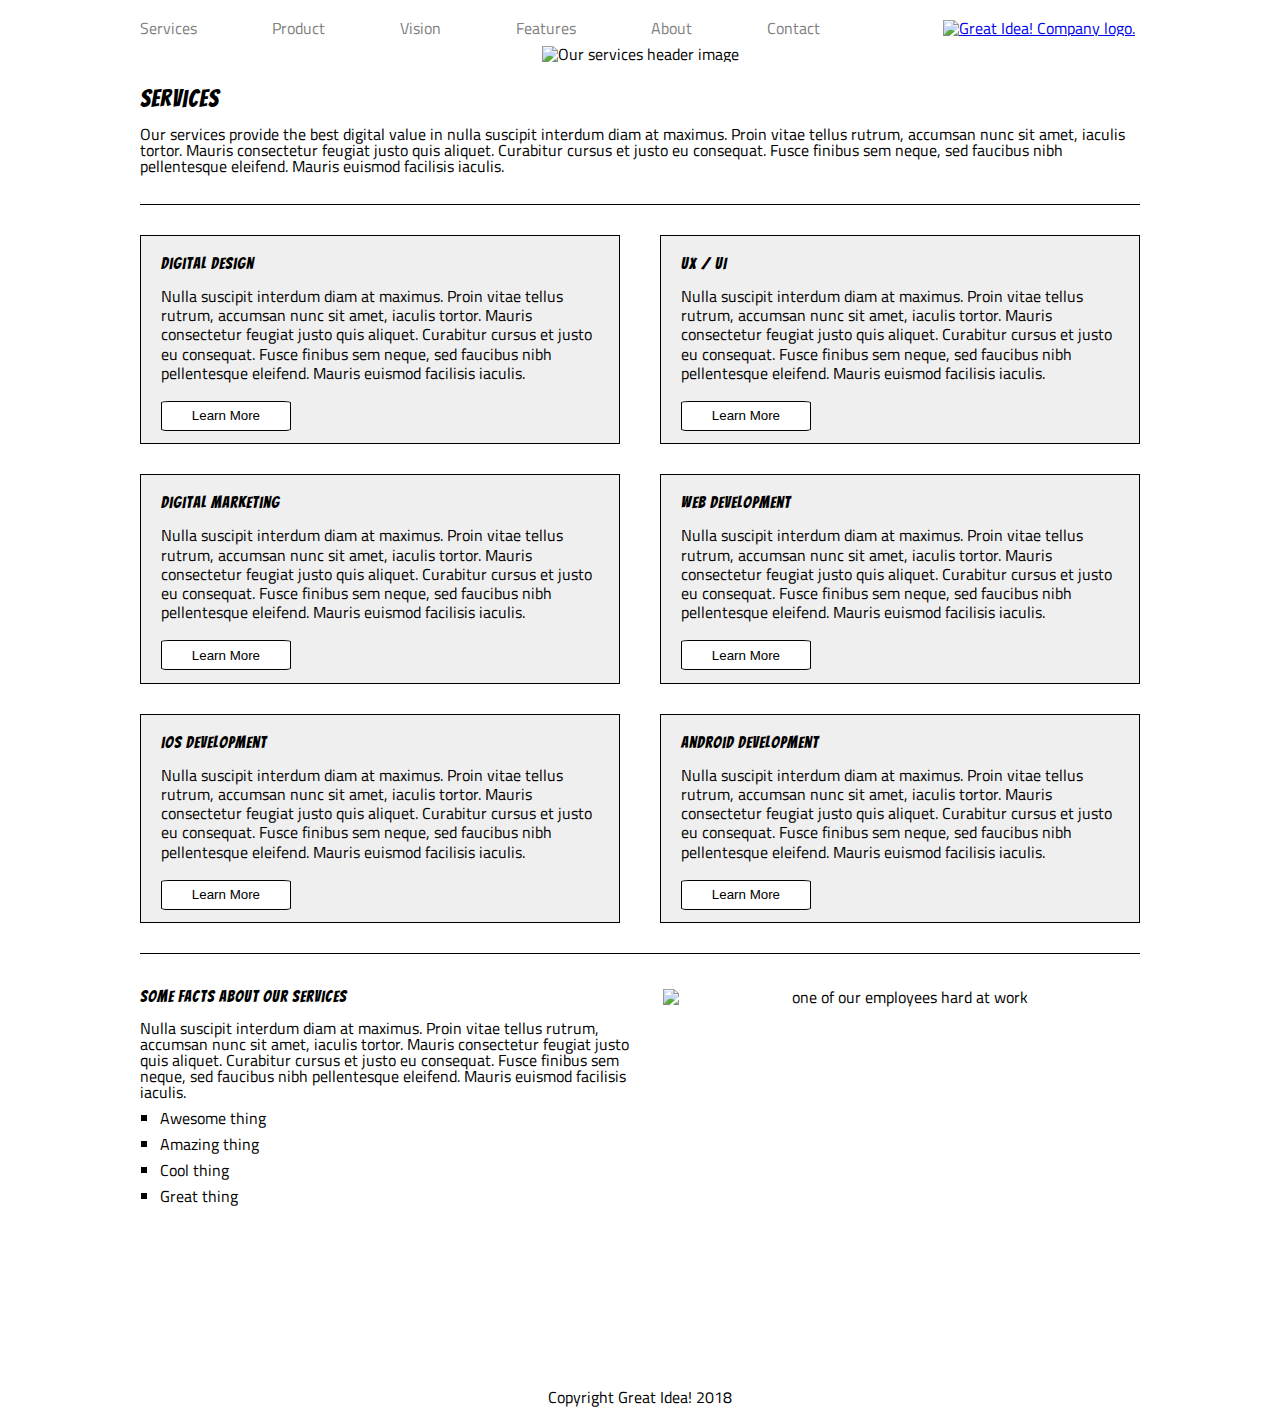
==== services.html @ 8d2d7ec7 "Added Services page and css.  Using old code, going for stretch goal with 800px and 500px media quer" ====
<!doctype html>

<html lang="en">
<head>
  <meta charset="utf-8">

  <title>Great Idea! - Services</title>

  <link href="https://fonts.googleapis.com/css?family=Bangers|Titillium+Web" rel="stylesheet">
  <link rel="stylesheet" href="css/services.css">

  <!--[if lt IE 9]>
    <script src="https://cdnjs.cloudflare.com/ajax/libs/html5shiv/3.7.3/html5shiv.js"></script>
  <![endif]-->
</head>

<body>
  <div class="container">

    <nav class="nav-bar">

      <div class="links">
        <a href="services.html">Services</a>
        <a href="product.html">Product</a>
        <a href="#">Vision</a>
        <a href="#">Features</a>
        <a href="#">About</a>
        <a href="#">Contact</a>
      </div>

      <div class="logo">
        <a href="index.html">
          <img src="img/logo.png" alt="Great Idea! Company logo.">
        </a>
      </div>

    </nav>

    <header class="banner">

      <div class="services-img">
        <img src="img/services-header.jpg" alt="Our services header image">
      </div>
      
      <h1>Services</h1>
      <p>Our services provide the best digital value in nulla suscipit interdum diam at maximus. Proin vitae tellus rutrum, accumsan nunc sit amet, iaculis tortor. Mauris consectetur feugiat justo quis aliquet. Curabitur cursus et justo eu consequat. Fusce finibus sem neque, sed faucibus nibh pellentesque eleifend. Mauris euismod facilisis iaculis.</p>
    
    </header>


    <main class="main-content">

      <div class="info-boxes">
        <h3>Digital Design</h3>
        <p>Nulla suscipit interdum diam at maximus. Proin vitae tellus rutrum, accumsan nunc sit amet, iaculis tortor. Mauris consectetur feugiat justo quis aliquet. Curabitur cursus et justo eu consequat. Fusce finibus sem neque, sed faucibus nibh pellentesque
        eleifend. Mauris euismod facilisis iaculis.</p>
        <button>Learn More</button>
      </div>

      <div class="info-boxes">
        <h3>Digital Marketing</h3>
        <p>Nulla suscipit interdum diam at maximus. Proin vitae tellus rutrum, accumsan nunc sit amet, iaculis tortor. Mauris consectetur feugiat justo quis aliquet. Curabitur cursus et justo eu consequat. Fusce finibus sem neque, sed faucibus nibh pellentesque
        eleifend. Mauris euismod facilisis iaculis.</p>
        <button>Learn More</button>
      </div>

      <div class="info-boxes">
        <h3>iOS Development</h3>
        <p>Nulla suscipit interdum diam at maximus. Proin vitae tellus rutrum, accumsan nunc sit amet, iaculis tortor. Mauris consectetur feugiat justo quis aliquet. Curabitur cursus et justo eu consequat. Fusce finibus sem neque, sed faucibus nibh pellentesque
        eleifend. Mauris euismod facilisis iaculis.</p>
        <button>Learn More</button>
      </div>

      <div class="info-boxes">
        <h3>UX / UI</h3>
        <p>Nulla suscipit interdum diam at maximus. Proin vitae tellus rutrum, accumsan nunc sit amet, iaculis tortor. Mauris consectetur feugiat justo quis aliquet. Curabitur cursus et justo eu consequat. Fusce finibus sem neque, sed faucibus nibh pellentesque
        eleifend. Mauris euismod facilisis iaculis.</p>
        <button>Learn More</button>
      </div>

      <div class="info-boxes">
        <h3>Web Development</h3>
        <p>Nulla suscipit interdum diam at maximus. Proin vitae tellus rutrum, accumsan nunc sit amet, iaculis tortor. Mauris consectetur feugiat justo quis aliquet. Curabitur cursus et justo eu consequat. Fusce finibus sem neque, sed faucibus nibh pellentesque
        eleifend. Mauris euismod facilisis iaculis.</p>
        <button>Learn More</button>
      </div>

      <div class="info-boxes">
        <h3>Android Development</h3>
        <p>Nulla suscipit interdum diam at maximus. Proin vitae tellus rutrum, accumsan nunc sit amet, iaculis tortor. Mauris consectetur feugiat justo quis aliquet. Curabitur cursus et justo eu consequat. Fusce finibus sem neque, sed faucibus nibh pellentesque
        eleifend. Mauris euismod facilisis iaculis.</p>
        <button>Learn More</button>
      </div>

    </main>

    <section class="bottom">

      <div>
        
      <h3>Some Facts About Our Services</h3>
      <p>Nulla suscipit interdum diam at maximus. Proin vitae tellus rutrum, accumsan nunc sit amet, iaculis tortor. Mauris consectetur feugiat justo quis aliquet. Curabitur cursus et justo eu consequat. Fusce finibus sem neque, sed faucibus nibh pellentesque
      eleifend. Mauris euismod facilisis iaculis.</p>
      <ul>
        <li>Awesome thing</li>
        <li>Amazing thing</li>
        <li>Cool thing</li>
        <li>Great thing</li>
      </ul>
      </div>
      
      <img class="services-info-img" src="img/services-info.png" alt="one of our employees hard at work">

    </section>

    <footer>
      <p>Copyright Great Idea! 2018</p>
    </footer>

  </div>
</body>

</html>
---- css/services.css ----
/* http://meyerweb.com/eric/tools/css/reset/ 
   v2.0 | 20110126
   License: none (public domain)
*/

html, body, div, span, applet, object, iframe,
h1, h2, h3, h4, h5, h6, p, blockquote, pre,
a, abbr, acronym, address, big, cite, code,
del, dfn, em, img, ins, kbd, q, s, samp,
small, strike, strong, sub, sup, tt, var,
b, u, i, center,
dl, dt, dd, ol, ul, li,
fieldset, form, label, legend,
table, caption, tbody, tfoot, thead, tr, th, td,
article, aside, canvas, details, embed, 
figure, figcaption, footer, header, hgroup, 
menu, nav, output, ruby, section, summary,
time, mark, audio, video {
	margin: 0;
	padding: 0;
	border: 0;
	font-size: 100%;
	font: inherit;
	vertical-align: baseline;
}
/* HTML5 display-role reset for older browsers */
article, aside, details, figcaption, figure, 
footer, header, hgroup, menu, nav, section {
	display: block;
}
body {
	line-height: 1;
}
ol, ul {
	list-style: none;
}
blockquote, q {
	quotes: none;
}
blockquote:before, blockquote:after,
q:before, q:after {
	content: '';
	content: none;
}
table {
	border-collapse: collapse;
	border-spacing: 0;
}

/* Set every element's box-sizing to border-box */
* {
    box-sizing: border-box;
}

html, body {
    height: 100%;
    font-family: 'Titillium Web', sans-serif;
}

h1, h2, h3, h4, h5 {
    font-family: 'Bangers', cursive;
    letter-spacing: 1px;
    margin-bottom: 15px;
}

/* Your code starts here! */

.container {
	margin: 20px auto;
	text-align: center;
    width: 1000px;
    height: auto;
}

.container .nav-bar {
    display: flex;
    /* border: 2px solid gold; */
    align-items: center;
    margin-top: 1%;
    margin-bottom: 1%;
    justify-content: space-between;
}

.container .nav-bar .links {
    display: flex;
    width: 68%;
    justify-content: space-between;
}

.container .nav-bar .links a {
    color: gray;
    text-decoration: none;
}

.container .nav-bar .links a:hover {
    color: black;
    text-decoration: underline;
}

.container .nav-bar .logo {
    justify-content: flex-end;
    margin-right: .5%;
}

.container .banner {
    display: flex;
    flex-flow: row wrap;
}

.container .banner .services-img {
    width: 100%;
}

.container .banner .services-img img {
    width: 100%;
}

.container .banner h1 {
    justify-content: flex-start;
    margin-top: 2.5%;
    font-size: 24px;
}

.container .banner p {
    text-align: left;
    margin-bottom: 3%;
}

.container .main-content {
    border-top: 1px solid black;
    border-bottom: 1px solid black;
    height: 750px;
    display: flex;
    flex-flow: column wrap;
    align-content: space-between;
}

.container .main-content .info-boxes {
    border: 1px solid black;
    background: rgb(240, 239, 239);
    width: 48%;
    height: 28%;
    margin-top: 3%;
    text-align: left;
    padding-top: 2%;
    padding-left: 2%;
    padding-bottom: 1%;
    padding-right: 1%;
}

.container .main-content .info-boxes p {
    margin-bottom: 4%;
    line-height: 1.2;
}

.container .main-content .info-boxes button {
    background: white;
    border: 1px solid black;
    border-radius: 6%;
    padding: 1%;
    width: 29%;
    height: 17%;
}

.container .main-content .info-boxes button:hover {
    background: black;
	color: white;
	cursor: pointer;
}

.container .main-content .info-boxes button:active {
    transform: translateX(4px);
}

.container .bottom {
    display: flex;
    justify-content: space-between;
}

.container .bottom div {
    width: 50%;
}

.container .bottom div h3 {
text-align: left;
margin-top: 7%;
}

.container .bottom div p {
    text-align: left;
}

.container .bottom div ul {
    list-style-type: square;
    
}

.container .bottom div li {
    text-align: left;
    margin-left: 4%;
    margin-top: 2%;

}

.container .bottom .services-info-img {
    width: 477px;
    height: 300px;
    margin-top: 3.5%;
}

.container footer {
    margin-top: 10%;
}
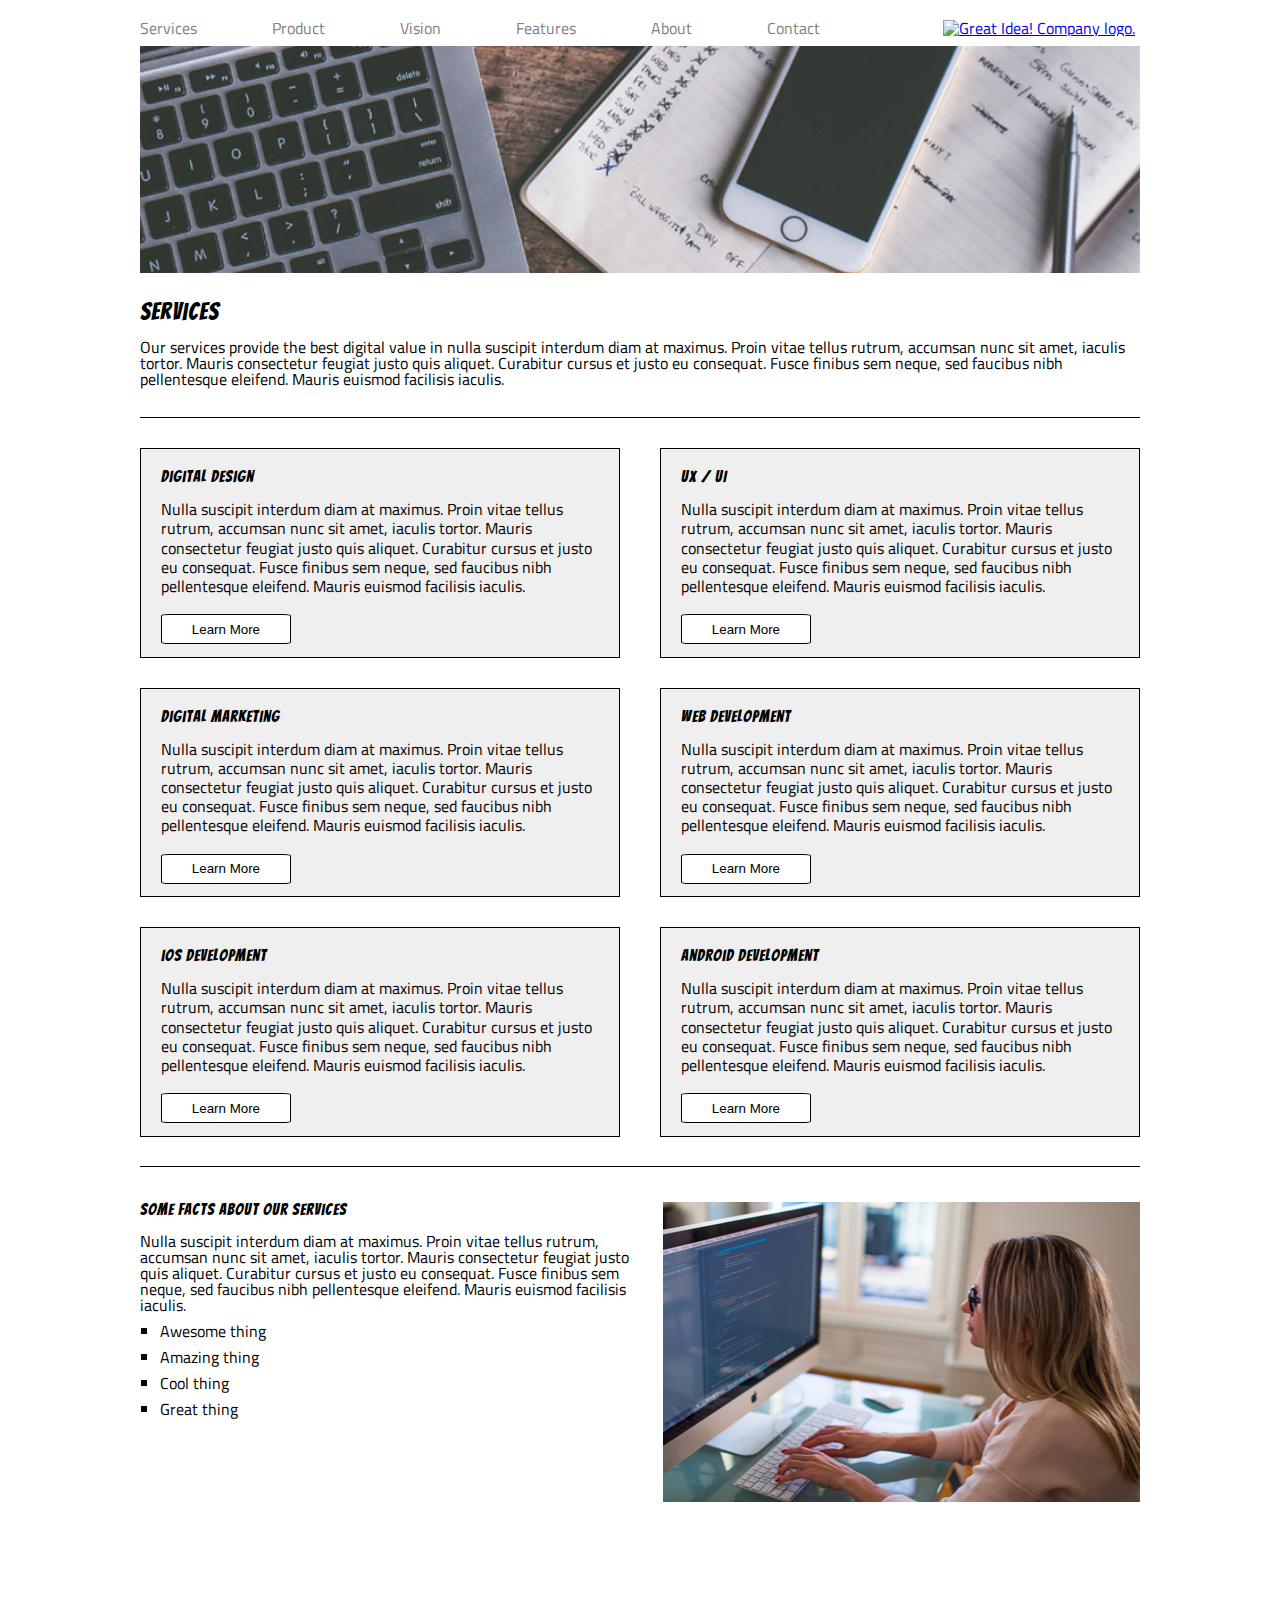
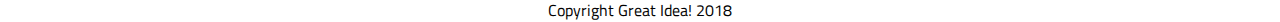
==== commit b75414e9: "..." ====
--- a/services.html
+++ b/services.html
@@ -7,7 +7,7 @@
   <title>Great Idea! - Services</title>
 
   <link href="https://fonts.googleapis.com/css?family=Bangers|Titillium+Web" rel="stylesheet">
-  <link rel="stylesheet" href="css/services.css">
+  <link rel="stylesheet" href="css\services.css">
 
   <!--[if lt IE 9]>
     <script src="https://cdnjs.cloudflare.com/ajax/libs/html5shiv/3.7.3/html5shiv.js"></script>
